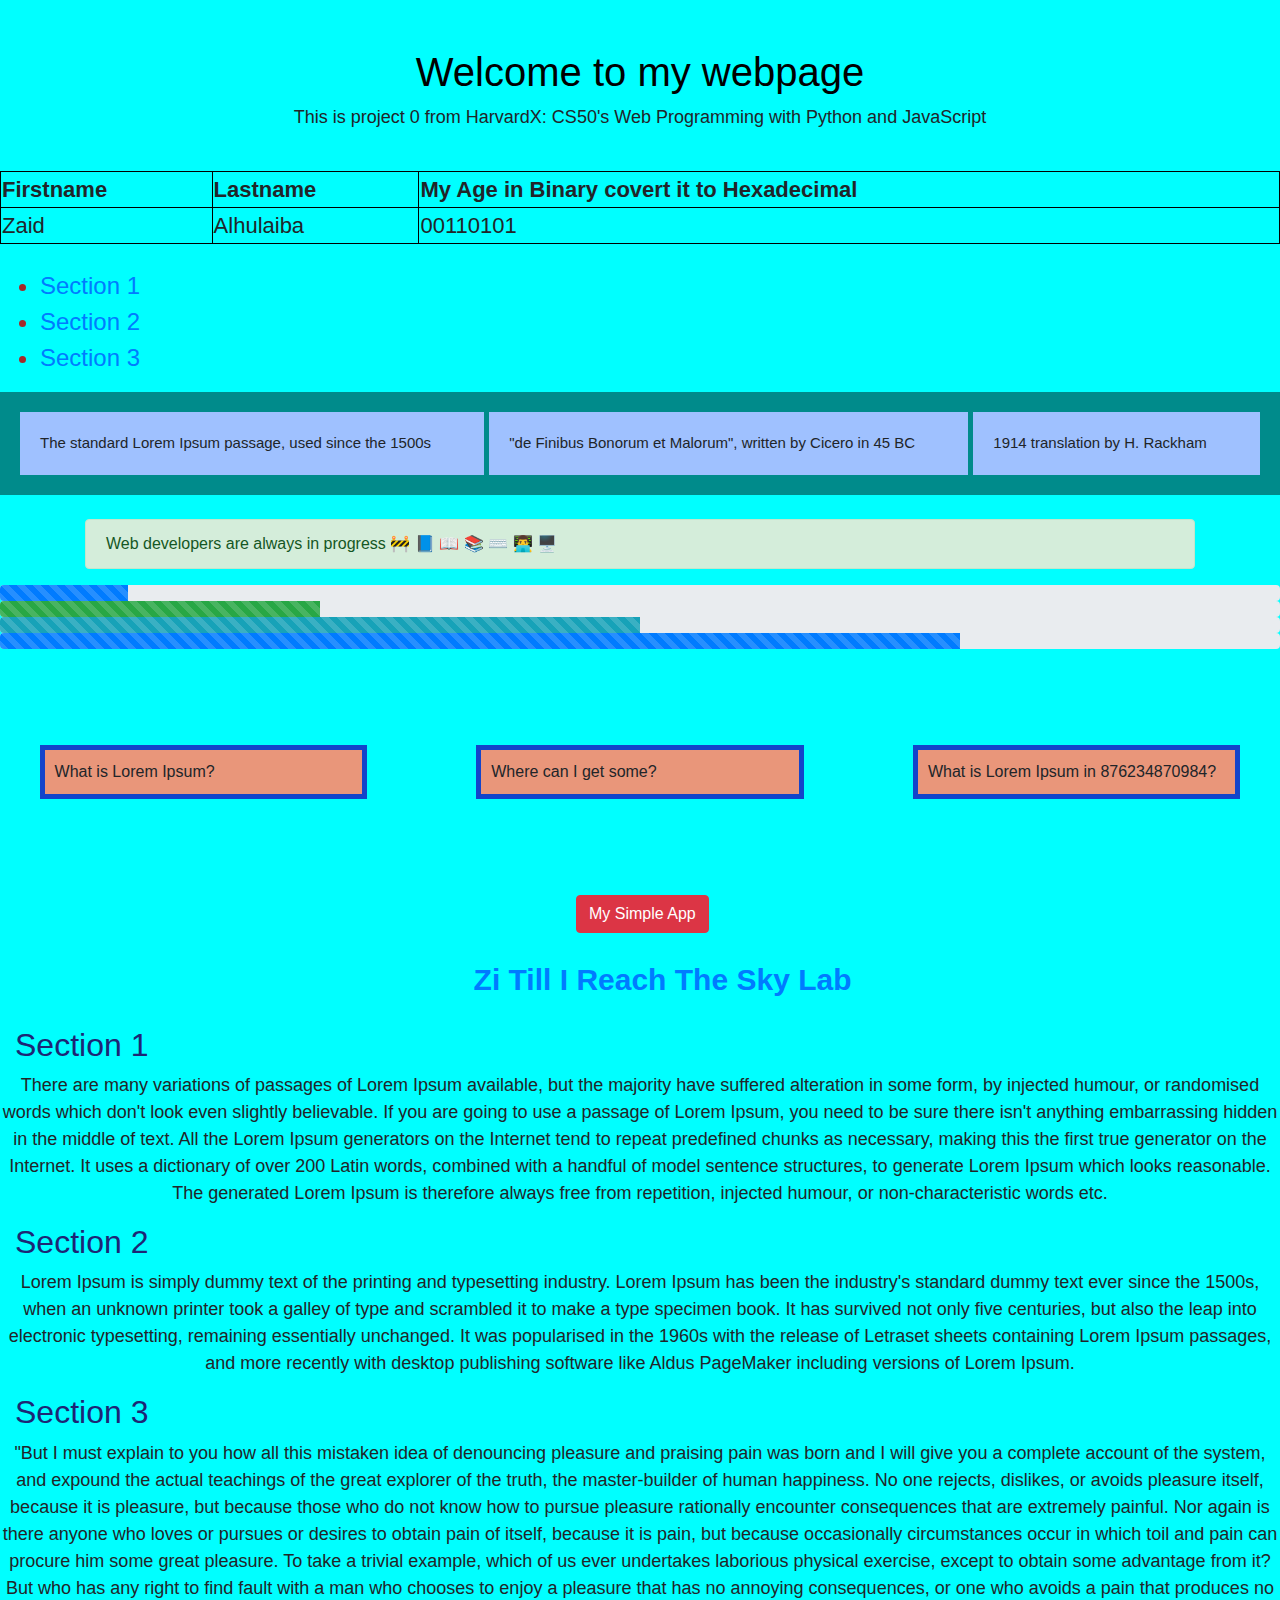
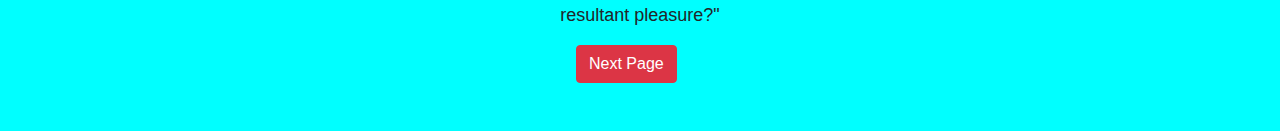
==== index.html @ ff79fffc "first commet" ====
<!DOCTYPE html>
<html>
    <head>
            
            <link rel="stylesheet" href="https://stackpath.bootstrapcdn.com/bootstrap/4.3.1/css/bootstrap.min.css" integrity="sha384-ggOyR0iXCbMQv3Xipma34MD+dH/1fQ784/j6cY/iJTQUOhcWr7x9JvoRxT2MZw1T" crossorigin="anonymous">
            <link rel="stylesheet" href="main.css">
            <meta name="viewport" content="width=device-width, initial-scale=1.0">
        <title>My Webpage</title>
    </head>
    <body>
        <br> <br>
       <h1> Welcome to my webpage</h1> 
       <p>This is project 0 from HarvardX: CS50's Web Programming with Python and JavaScript</p>

       
      
        
        <br>

      
              <table style="width:100%">
                    <tr>
                      <th>Firstname</th>
                      <th>Lastname</th>
                      <th>My Age in Binary covert it to Hexadecimal</th>
                    </tr>
                    <tr>
                      <td>Zaid</td>
                      
                      <td>Alhulaiba</td>
                      <td> 00110101</td>
                     
                    </tr>
                    <tr>
        
                    </tr>
                  </table>
                  <br>
                  <ul>
                        <li><a href="#section1">Section 1</a></li>
                        <li><a href="#section2">Section 2</a></li>
                        <li><a href="#section3">Section 3</a></li>
                        
                    </ul>
               


            <div class="grid"> 
                  <div class="grid-item">The standard Lorem Ipsum passage, used since the 1500s</div>
                  <div class="grid-item"> "de Finibus Bonorum et Malorum", written by Cicero in 45 BC</div>
                  <div class="grid-item">1914 translation by H. Rackham</div>
                </div>

                <br> 
                <div class="container">
                    <div class="alert alert-success" role="alert">
                                 Web developers are always in progress 🚧 📘 📖 📚 ⌨ 👨‍💻 🖥
                    </div>
                </div>
               
                 <div class="progress">
                        <div class="progress-bar progress-bar-striped" role="progressbar" style="width: 10%" aria-valuenow="10" aria-valuemin="0" aria-valuemax="100"></div>
                      </div>
                      <div class="progress">
                        <div class="progress-bar progress-bar-striped bg-success" role="progressbar" style="width: 25%" aria-valuenow="25" aria-valuemin="0" aria-valuemax="100"></div>
                      </div>
                      <div class="progress">
                        <div class="progress-bar progress-bar-striped bg-info" role="progressbar" style="width: 50%" aria-valuenow="50" aria-valuemin="0" aria-valuemax="100"></div>
                      </div>
                   
                    
                      <div class="progress">
                            <div class="progress-bar progress-bar-striped progress-bar-animated" role="progressbar" aria-valuenow="75" aria-valuemin="0" aria-valuemax="100" style="width: 75%"></div>
                          </div>
<br><br>
<br><br>

                  <div class="row">
                      <div class="col-lg-3 col-sm-6">
                            What is Lorem Ipsum?
                            
                      </div>
                      <div class="col-lg-3 col-sm-6">
                            Where can I get some?
                      </div>
                      <div class="col-lg-3 col-sm-6">
                            What is Lorem Ipsum in 876234870984?
                      </div>
                      
                  </div>
                  <br> <br> <br> <br>

                  <a href="list-index.html">
                  
                      <button type="button" class="btn btn-danger">My Simple App</button>
                    </a>
                    <br> <br>
                        <div class="mylab">
                          
                                <a class="lab" href="image.html">Zi Till I Reach The Sky Lab</a>
                        </div>


                       <br>


                       
                        <h2 id="section1"> Section 1</h2>
                        <p>
                                There are many variations of passages of Lorem Ipsum available, but the majority have suffered alteration in some form, by injected humour, or randomised words which don't look even slightly believable. If you are going to use a passage of Lorem Ipsum, you need to be sure there isn't anything embarrassing hidden in the middle of text. All the Lorem Ipsum generators on the Internet tend to repeat predefined chunks as necessary, making this the first true generator on the Internet. It uses a dictionary of over 200 Latin words, combined with a handful of model sentence structures, to generate Lorem Ipsum which looks reasonable. The generated Lorem Ipsum is therefore always free from repetition, injected humour, or non-characteristic words etc.      
                        </p>

                        <h2 id="section2"> Section 2</h2>
                        <p>Lorem Ipsum is simply dummy text of the printing and typesetting industry. Lorem Ipsum has been the industry's standard dummy text ever since the 1500s, when an unknown printer took a galley of type and scrambled it to make a type specimen book. It has survived not only five centuries, but also the leap into electronic typesetting, remaining essentially unchanged. It was popularised in the 1960s with the release of Letraset sheets containing Lorem Ipsum passages, and more recently with desktop publishing software like Aldus PageMaker including versions of Lorem Ipsum.</p>

                        <h2 id="section3"> Section 3</h2>
                        <p>"But I must explain to you how all this mistaken idea of denouncing pleasure and praising pain was born and I will give you a complete account of the system, and expound the actual teachings of the great explorer of the truth, the master-builder of human happiness. No one rejects, dislikes, or avoids pleasure itself, because it is pleasure, but because those who do not know how to pursue pleasure rationally encounter consequences that are extremely painful. Nor again is there anyone who loves or pursues or desires to obtain pain of itself, because it is pain, but because occasionally circumstances occur in which toil and pain can procure him some great pleasure. To take a trivial example, which of us ever undertakes laborious physical exercise, except to obtain some advantage from it? But who has any right to find fault with a man who chooses to enjoy a pleasure that has no annoying consequences, or one who avoids a pain that produces no resultant pleasure?"</p>
                        <a href="list-index.html">
                  
                            <button type="button" class="btn btn-danger">Next Page</button>
                          </a>
                        <br><br><br>
                        <script src="https://code.jquery.com/jquery-3.3.1.slim.min.js" integrity="sha384-q8i/X+965DzO0rT7abK41JStQIAqVgRVzpbzo5smXKp4YfRvH+8abtTE1Pi6jizo" crossorigin="anonymous"></script>
                        <script src="https://cdnjs.cloudflare.com/ajax/libs/popper.js/1.14.7/umd/popper.min.js" integrity="sha384-UO2eT0CpHqdSJQ6hJty5KVphtPhzWj9WO1clHTMGa3JDZwrnQq4sF86dIHNDz0W1" crossorigin="anonymous"></script>
                        <script src="https://stackpath.bootstrapcdn.com/bootstrap/4.3.1/js/bootstrap.min.js" integrity="sha384-JjSmVgyd0p3pXB1rRibZUAYoIIy6OrQ6VrjIEaFf/nJGzIxFDsf4x0xIM+B07jRM" crossorigin="anonymous"></script>
                    </body>

</html>
---- main.css ----
body {
background-color: aqua;
 
  
   }

   .grid {
    background-color: darkcyan;
    display: grid;
    padding: 20px;
    grid-column-gap:5px;
    grid-row-gap: 10px;
    grid-template-columns: auto auto auto;
}


   .grid-item {
       background-color: rgb(159, 193, 255);
       font-size: 15px;
       padding: 20px;
       font-family: 'Segoe UI', Tahoma, Geneva, Verdana, sans-serif;
   }



   p{
       font-size: large;
       text-align: center;
   }

   h1{
    color:black;
    text-align: center;
}

#lz{
font-size: 40px;
color: blueviolet;


}

ul{
    color: brown;
    font-size: 150%;
}
.t{
    font-size: 22px;
}


table {
    border: 1px solid black;
    border-collapse: collapse;
    margin-left: auto;
    margin-right: auto;
   
    font-size:22px;
  }
  th {
      border: 1px solid black;
  }

  td {
    border: 1px solid black;
}

button{

margin-left: 45%;
margin-right: auto;
}

.row > div {
    padding: 10px;
    background-color: darksalmon;
    border: 5px solid rgb(19, 68, 202);
    margin-left: auto;
    margin-right: auto;
    
}
img{
    display: block;
    margin-left: auto;
    margin-right: auto;
    height: 50%;
    width: 50%;
}

#section3, #section2, #section1{
    margin-left: 15px;
    color: rgb(29, 38, 117);
}

.mylab{
   margin-left: 37%;
    
    font-size: 30px;
    font-weight: bold;
}

@media (max-width: 375px){
    .mylab {
       margin-left: 20%;
       font-size: 5mm;
     }
 }

 @media (max-width: 375px){
    table, th , td {
       width: 1%;
       font-size: 4mm;
     }
 }

 @media (max-width: 375px){
    h1 {
       font-size: 6mm;
 }
 @media (max-width: 375px){
    img{
        display: block;
        margin-left: auto;
        margin-right: auto;
        height: 100%;
        width: 100%;
    }
    
 }


 @media (max-width: 375px){
    .row > div {
        padding: 10px;
        background-color: darksalmon;
        border: 2px solid rgb(19, 68, 202);
        margin-left: 1em;
        margin-right: 1em;
        
    }
    
 }

 @media (max-width: 375px){
    .t{
        font-size: 1px;
    }
    
 }
}
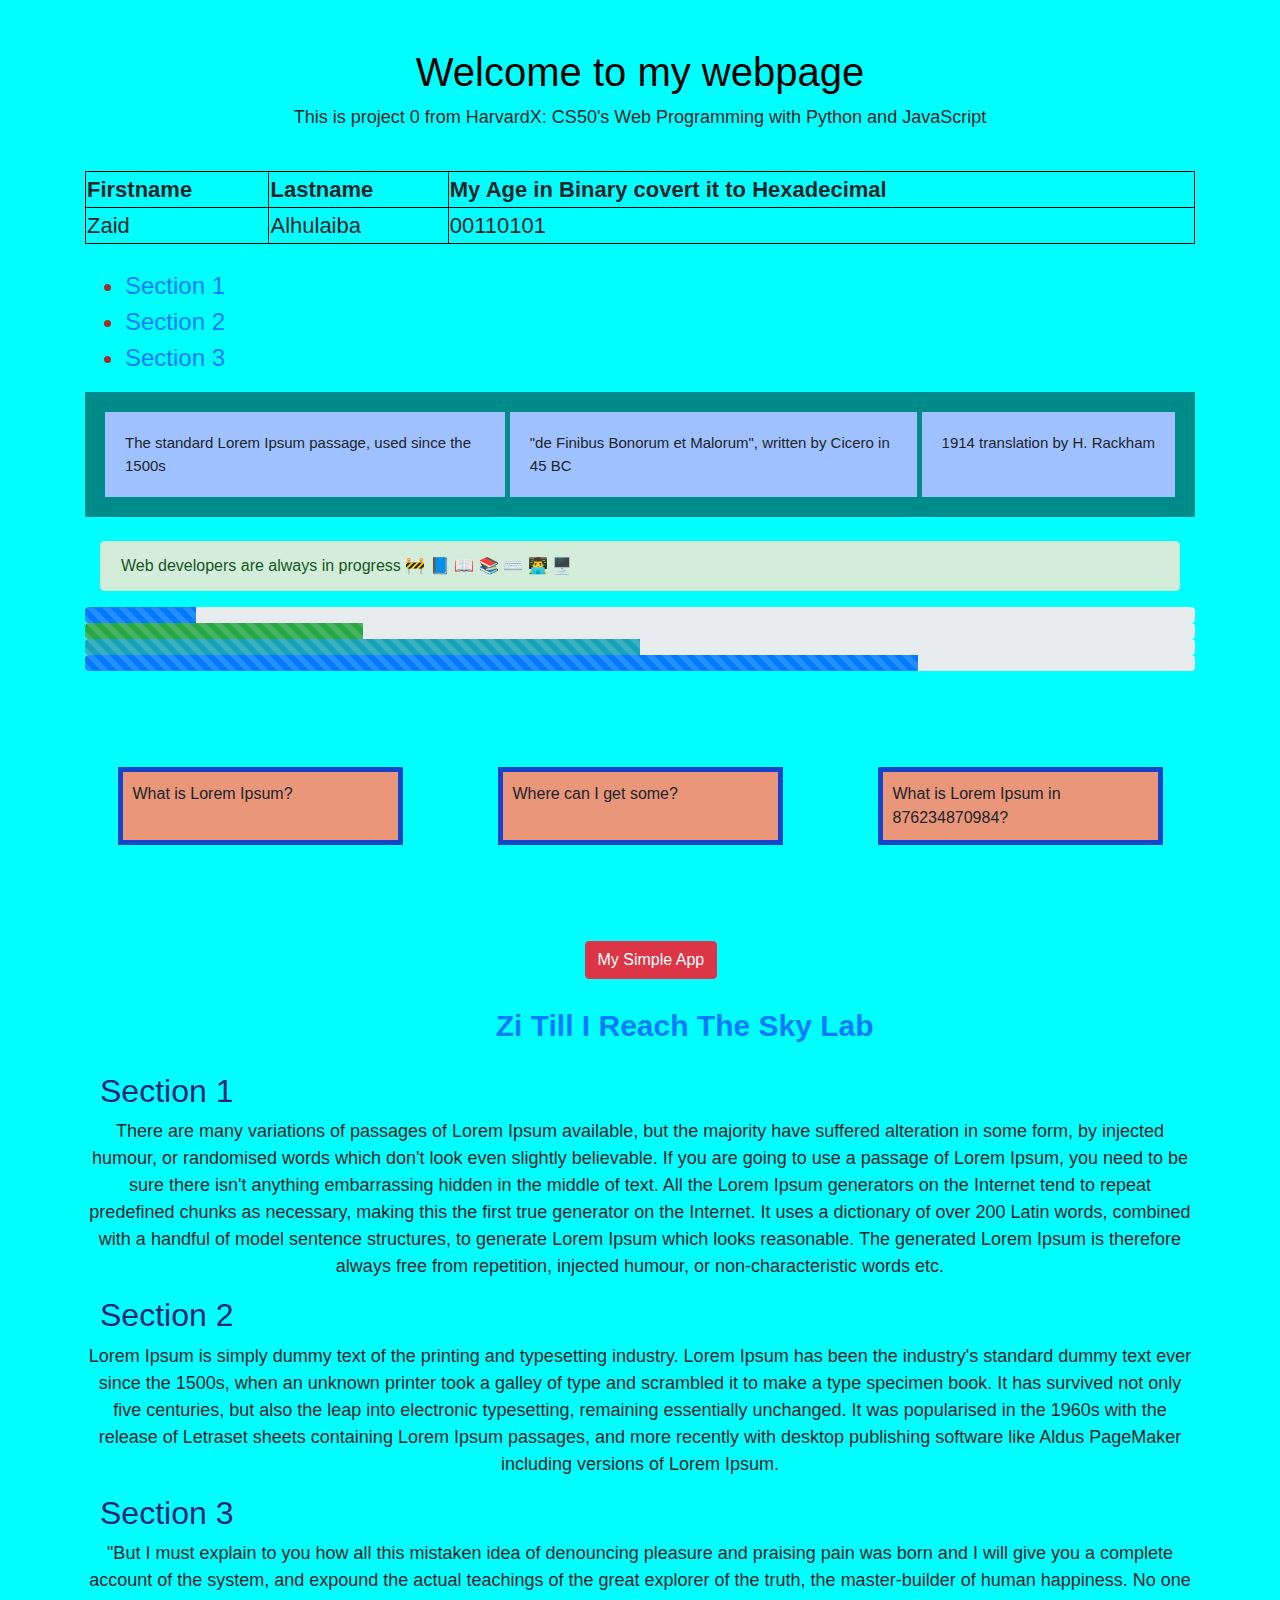
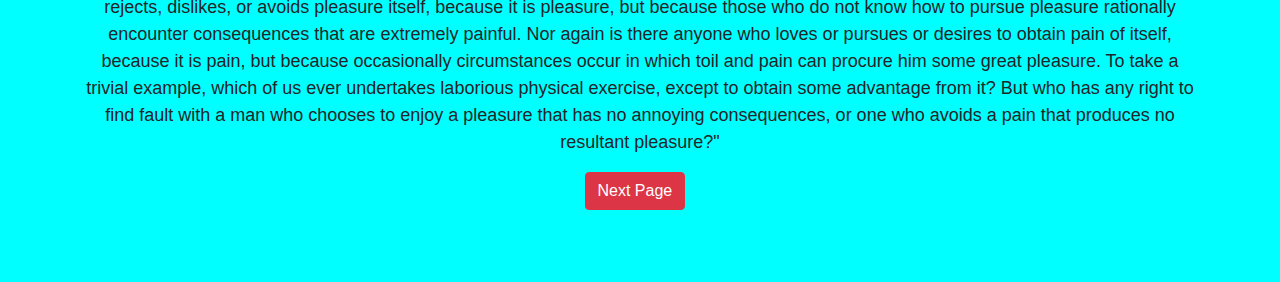
==== commit 326367f2: "Update index.html" ====
--- a/index.html
+++ b/index.html
@@ -11,12 +11,8 @@
         <br> <br>
        <h1> Welcome to my webpage</h1> 
        <p>This is project 0 from HarvardX: CS50's Web Programming with Python and JavaScript</p>
-
-       
-      
-        
         <br>
-
+           <div class="container">
       
               <table style="width:100%">
                     <tr>
@@ -119,10 +115,11 @@
                   
                             <button type="button" class="btn btn-danger">Next Page</button>
                           </a>
+        </div>
                         <br><br><br>
                         <script src="https://code.jquery.com/jquery-3.3.1.slim.min.js" integrity="sha384-q8i/X+965DzO0rT7abK41JStQIAqVgRVzpbzo5smXKp4YfRvH+8abtTE1Pi6jizo" crossorigin="anonymous"></script>
                         <script src="https://cdnjs.cloudflare.com/ajax/libs/popper.js/1.14.7/umd/popper.min.js" integrity="sha384-UO2eT0CpHqdSJQ6hJty5KVphtPhzWj9WO1clHTMGa3JDZwrnQq4sF86dIHNDz0W1" crossorigin="anonymous"></script>
                         <script src="https://stackpath.bootstrapcdn.com/bootstrap/4.3.1/js/bootstrap.min.js" integrity="sha384-JjSmVgyd0p3pXB1rRibZUAYoIIy6OrQ6VrjIEaFf/nJGzIxFDsf4x0xIM+B07jRM" crossorigin="anonymous"></script>
                     </body>
 
-</html>+</html>
--- a/main.css
+++ b/main.css
@@ -131,7 +131,7 @@
 
  @media (max-width: 375px){
     .row > div {
-        padding: 10px;
+        padding: 5px;
         background-color: darksalmon;
         border: 2px solid rgb(19, 68, 202);
         margin-left: 1em;
@@ -148,3 +148,43 @@
     
  }
 }
+
+
+@media (max-width: 375px){
+    button{
+       
+        margin-right: 73%;
+    }
+    
+ }
+
+ 
+@media (max-width: 375px){
+    .btn-danger{
+       
+        margin-left: 41%;
+       
+    }
+    
+ }
+
+
+
+  
+@media (max-width: 375px){
+  
+ .grid {
+    background-color: darkcyan;
+    display: grid;
+    padding: 10px;
+    grid-column-gap:5px;
+    grid-row-gap: 5px;
+    grid-template-columns: auto auto auto;
+    margin-left: auto;
+    margin-right: auto;
+}
+
+    
+ }
+
+
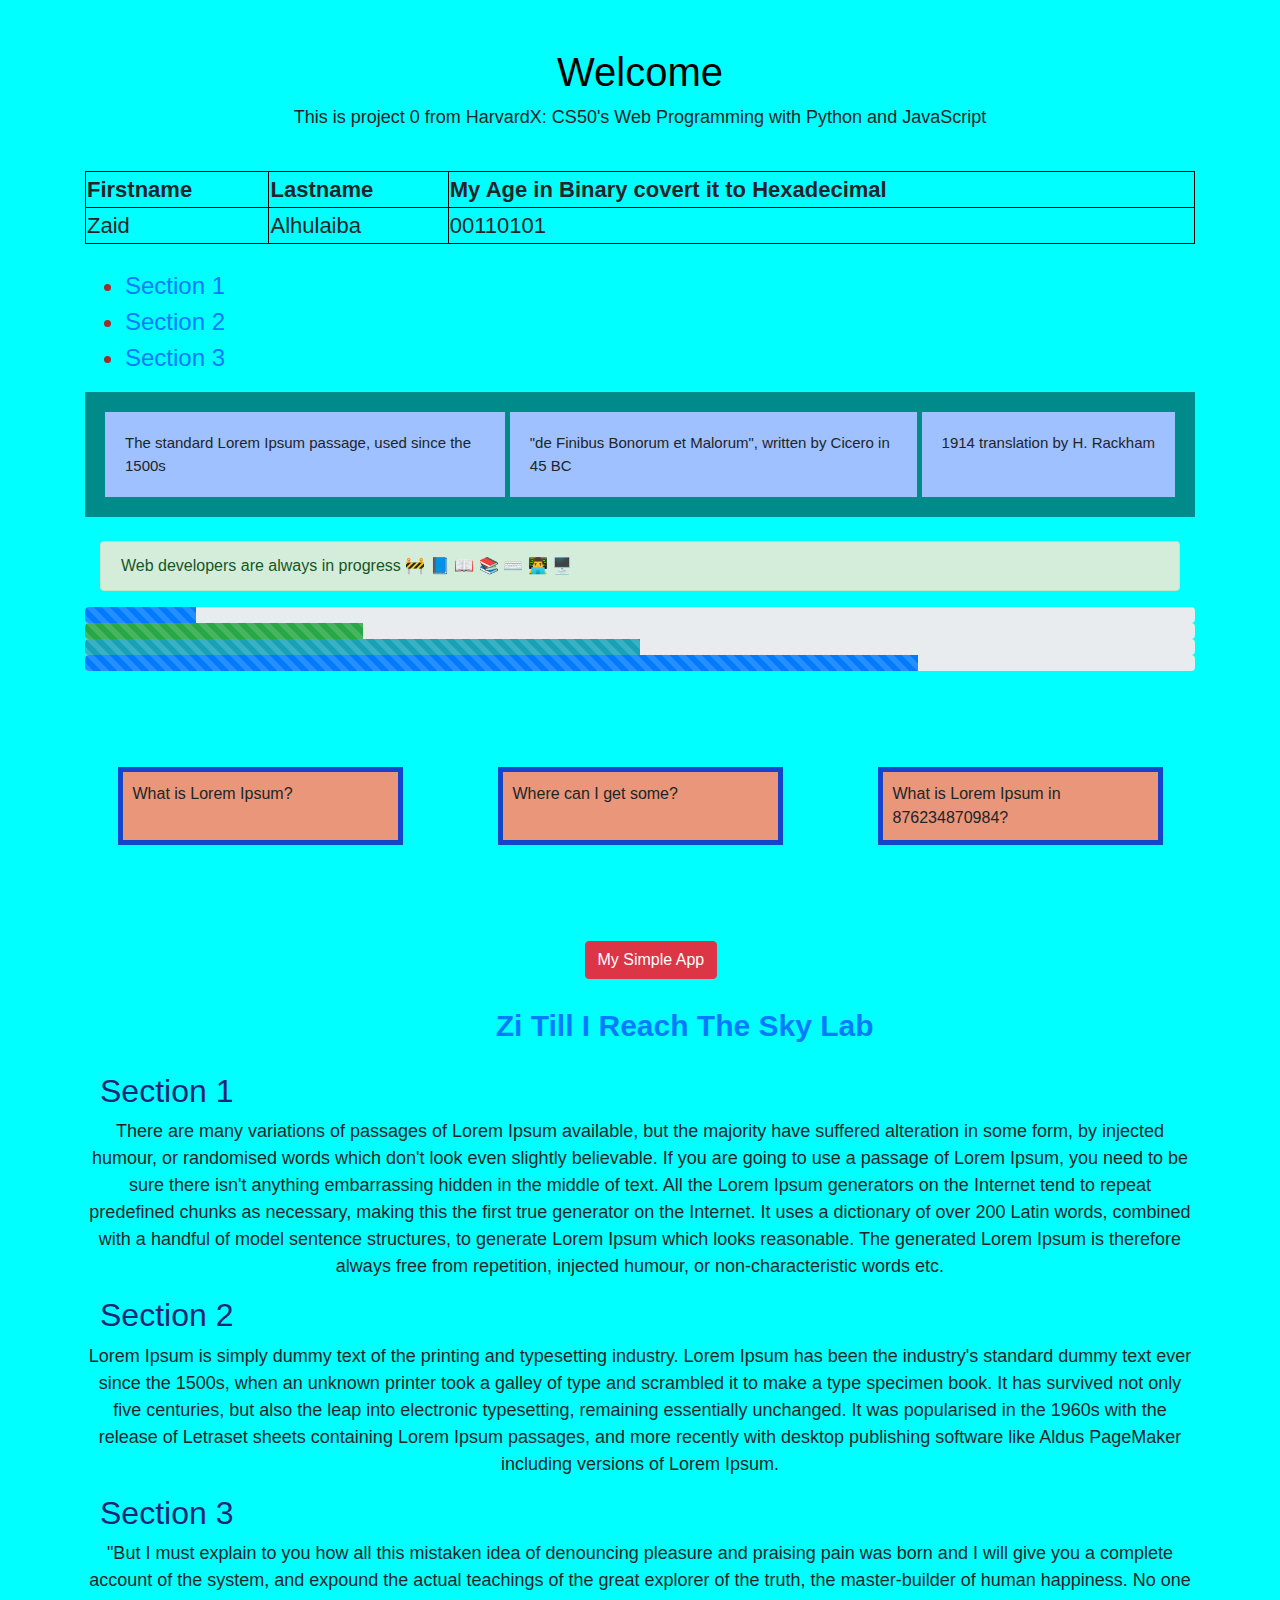
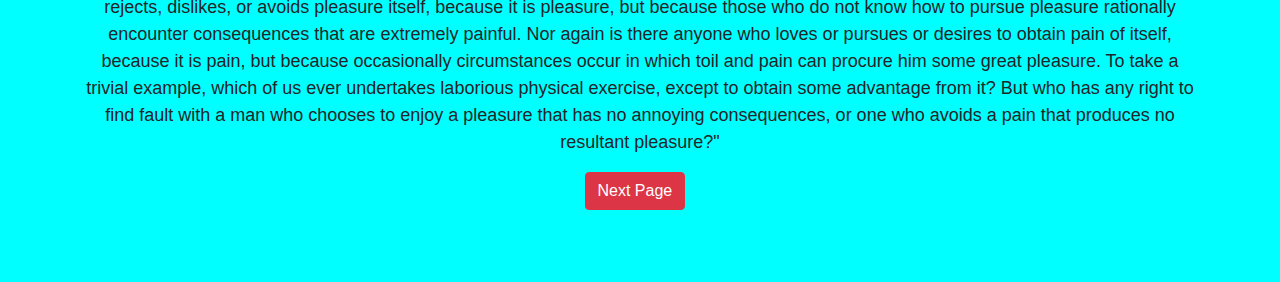
==== commit 5f35eed3: "Update index.html" ====
--- a/index.html
+++ b/index.html
@@ -9,7 +9,7 @@
     </head>
     <body>
         <br> <br>
-       <h1> Welcome to my webpage</h1> 
+       <h1> Welcome </h1> 
        <p>This is project 0 from HarvardX: CS50's Web Programming with Python and JavaScript</p>
         <br>
            <div class="container">
